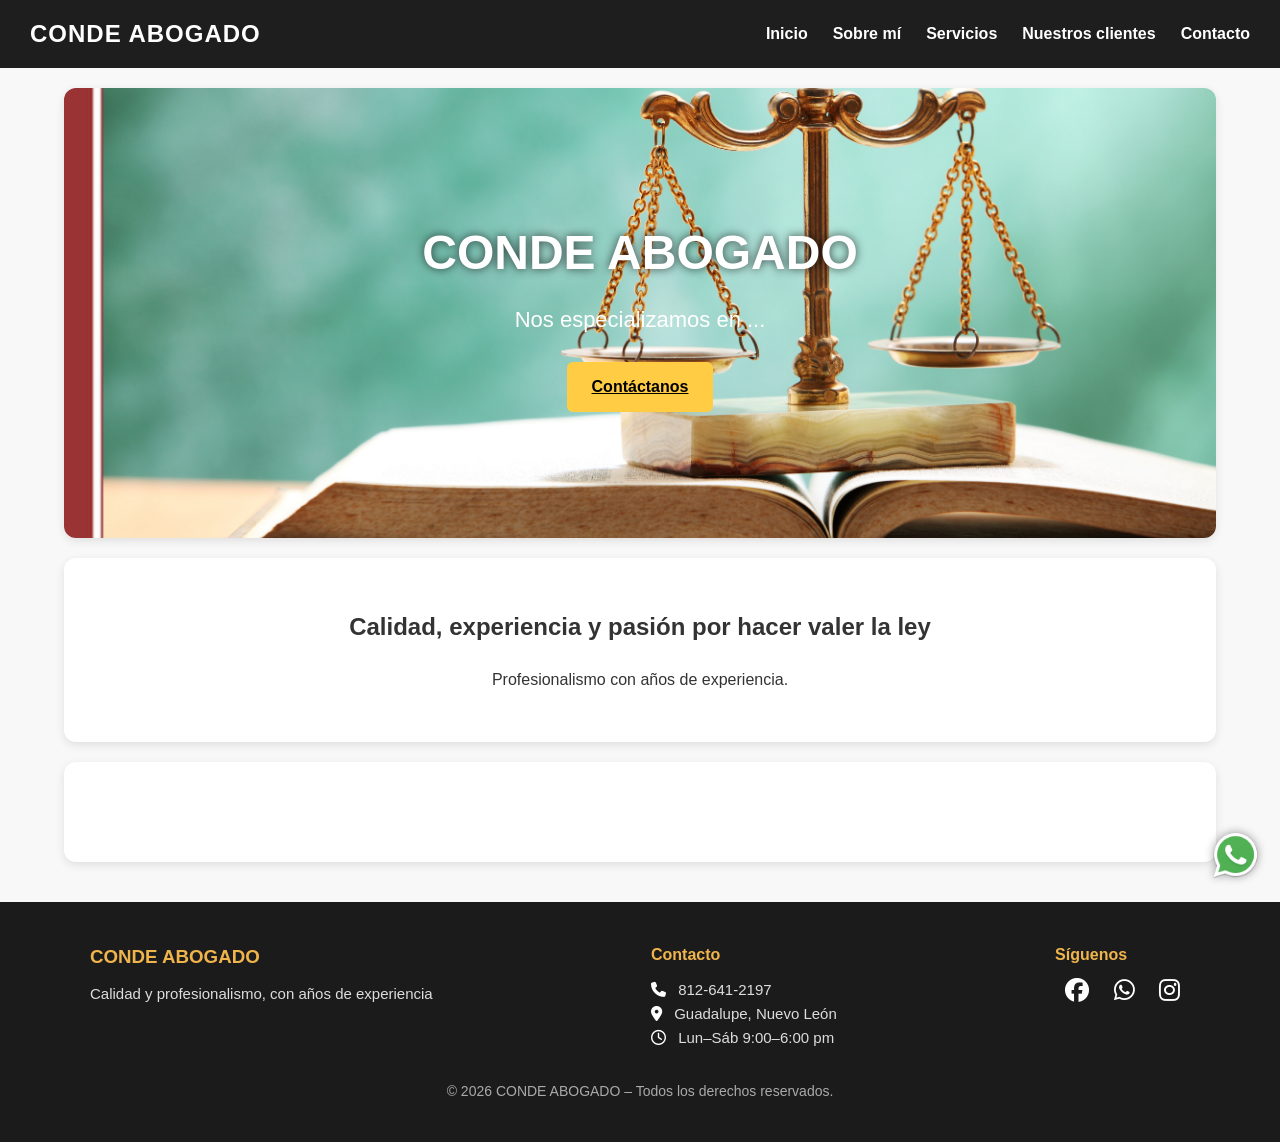
==== index.html @ 0fcef205 "Add files via upload" ====
<!DOCTYPE html>
<html lang="es">

<head>
    <meta charset="UTF-8">
    <meta name="viewport" content="width=device-width, initial-scale=1.0">
    <title>Conde abogado | Inicio</title>
    <link rel="icon" href="img/Icono.png" type="image/png">
    <link rel="stylesheet" href="css/estilos.css">
    <link rel="stylesheet" href="https://cdnjs.cloudflare.com/ajax/libs/font-awesome/6.5.0/css/all.min.css">
</head>

<body>
    <header>
        <nav class="navbar">
            <a class="logo" href="index.html">CONDE ABOGADO</a>
            <div class="menu-btn">☰</div>
            <ul class="nav-links">
                <li><a href="index.html">Inicio</a></li>
                <li><a href="sobre-nosotros.html">Sobre mí</a></li>
                <li><a href="servicios.html">Servicios</a></li>
                <li><a href="trabajos.html">Nuestros clientes</a></li>
                <li><a href="contacto.html">Contacto</a></li>
            </ul>
        </nav>
    </header>

    <section class="hero">
        <h1>CONDE ABOGADO</h1>
        <p>Nos especializamos en ...</p>
        <a class="btn" href="contacto.html">Contáctanos</a>
    </section>

    <section class="intro">
        <h2>Calidad, experiencia y pasión por hacer valer la ley</h2>
        <p>Profesionalismo con años de experiencia.</p>
    </section>

    <section>
        <div class="slider">
            <div class="slide fade">
                <img src="img/slide2.jpg" alt="">
            </div>
            <div class="slide fade">
                <img src="img/slide3.jpg" alt="">
            </div>
            <div class="slide fade"> 
                <img src="img/slide4.jpg" alt="">
            </div>

            <!-- Dots DENTRO del slider -->
            <div class="dots">
                <span class="dot" onclick="goToSlide(1)"></span>
                <span class="dot" onclick="goToSlide(2)"></span>
                <span class="dot" onclick="goToSlide(3)"></span>
            </div>
        </div>
    </section>

    <footer>
        <div class="footer-container">
            <div class="footer-section">
                <h3>CONDE ABOGADO</h3>
                <p>Calidad y profesionalismo, con años de experiencia</p>
            </div>

            <div class="footer-section">
                <h4>Contacto</h4>
                <p><i class="fa-solid fa-phone"></i> 812-641-2197</p>
                <p><i class="fa-solid fa-location-dot"></i> Guadalupe, Nuevo León</p>
                <p><i class="fa-regular fa-clock"></i> Lun–Sáb 9:00–6:00 pm</p>
            </div>

            <div class="footer-section">
                <h4>Síguenos</h4>
                <div class="social">
                    <a href="#" class="social-icon"><i
                            class="fa-brands fa-facebook"></i></a>
                    <a href="#" class="social-icon"><i class="fa-brands fa-whatsapp"></i></a>
                    <a href="#" class="social-icon"><i class="fa-brands fa-instagram"></i></a>
                </div>
            </div>
        </div>

        <p class="copy">© 2026 CONDE ABOGADO – Todos los derechos reservados.</p>

    </footer>

    <a href="https://wa.me/8126412197" 
        class="whatsapp-btn" 
        target="_blank" 
        aria-label="Chat en WhatsApp">
        <img src="img/whatsapp.png" alt="WhatsApp">
        <span class="whatsapp-tooltip">¡Escríbenos y cotiza!</span>
    </a>

    <script src="js/app.js"></script>
</body>

</html>
---- css/estilos.css ----
/* ==== Reset ==== */
* {
    margin: 0;
    padding: 0;
    box-sizing: border-box;
}

/* ==== General ==== */
body {
    font-family: Arial, Helvetica, sans-serif;
    color: #333;
    background: #f8f8f8;
    line-height: 1.6;
}

/* ==== Header ==== */
header {
    background: #1e1e1e;
    color: #fff;
    position: sticky;
    top: 0;
    z-index: 2000;
}

.navbar {
    display: flex;
    justify-content: space-between;
    align-items: center;
    padding: 15px 30px;
}

.logo {
    font-size: 22px;
    font-weight: bold;
    letter-spacing: 1px;
}

.menu-btn {
    display: none;
    font-size: 30px;
    cursor: pointer;
    color: white;
}

.nav-links {
    list-style: none;
    display: flex;
    gap: 25px;
}

.nav-links a {
    text-decoration: none;
    color: white;
    font-weight: bold;
    transition: .3s;
}

.nav-links a:hover {
    color: #ffcc44;
}

/* ======= Sección de intro   */

.intro {
    text-align: center;
}

/* ==== Hero Section ==== */
.hero {
    height: 450px;
    display: flex;
    align-items: center;
    justify-content: center;
    text-align: center;
    flex-direction: column;
    background: url('../img/slide1.png') center/cover no-repeat;
    color: white;
    animation: fadeIn 1.5s;
    padding: 60px 20px;
}

.hero h1 {
    font-size: 48px;
    text-shadow: 0 0 10px rgba(0, 0, 0, 0.7);
}

.hero p {
    font-size: 22px;
    margin-top: 10px;
}

.btn {
    background: #ffcc44;
    margin-top: 25px;
    padding: 12px 25px;
    border-radius: 6px;
    font-weight: bold;
    color: black;
    transition: .3s;
    display: inline-block;
}

.btn:hover {
    transform: scale(1.05);
}

/* ==== Slider ==== */
.slider {
    width: 100%;
    max-width: 900px;
    margin: auto;
    position: relative;
}

.slide {
    display: none;
}

.slide img {
    width: 100%;
    height: auto;
    border-radius: 15px;
    object-fit: cover;
}

.fade {
    animation: fade 1.5s;
}

@keyframes fade {
    from {
        opacity: 0.4;
    }

    to {
        opacity: 1;
    }
}

/* ==== Botones del slider ==== */
.prev, .next {
    cursor: pointer;
    position: absolute;
    top: 50%;
    transform: translateY(-50%);
    padding: 15px;
    color: white;
    font-weight: bold;
    font-size: 30px;
    border-radius: 0 5px 5px 0;
    user-select: none;
    transition: 0.3s;
}

.next {
    right: 0;
    border-radius: 5px 0 0 5px;
}

.prev:hover, .next:hover {
    background-color: rgba(0,0,0,0.5);
}

/* Contenedor de los dots dentro del slider */
.dots {
    position: absolute;
    bottom: 15px;          /* los baja dentro de la imagen */
    width: 100%;
    text-align: center;
    z-index: 10;           /* asegurar que queden por encima */
}

/* Cada dot */
.dot {
    height: 12px;
    width: 12px;
    margin: 0 5px;
    background-color: rgba(255, 255, 255, 0.6); /* circulos claros */
    border-radius: 50%;
    display: inline-block;
    transition: background-color 0.3s;
    cursor: pointer;
}

/* Dot activo */
.active-dot {
    background-color: white; /* más fuerte */
}
/* ==== Sections ==== */
section {
    padding: 50px 30px;
    background: white;
    margin-top: 20px;
    border-radius: 12px;
    width: 90%;
    max-width: 1200px;
    margin-left: auto;
    margin-right: auto;
    box-shadow: 0 3px 10px rgba(0, 0, 0, 0.1);
}

h2 {
    margin-bottom: 20px;
    text-align: center;
}

/* ==== Galería ==== */
.grid {
    display: grid;
    grid-template-columns: repeat(auto-fit, minmax(250px, 1fr));
    gap: 20px;
}

.galeria img {
    width: 100%;
    border-radius: 10px;
    transition: .3s;
}

.galeria img:hover {
    transform: scale(1.05);
}


/* ==== FORM CONTAINER ==== */
.form-container {
    max-width: 550px;
    margin: 40px auto;
    padding: 25px;
    background: #fff;
    border-radius: 15px;
    box-shadow: 0 4px 15px rgba(0,0,0,0.1);
}


#contactForm {
    max-width: 500px;
    margin: auto;
    padding: 25px;
}

#formMessage {
    margin-top: 10px;
    font-size: 16px;
    text-align: center;
    padding: 10px;
    border-radius: 6px;
}

#formMessage.success {
    background: #e5ffe5;
    color: #228822;
}

#formMessage.error {
    background: #ffe5e5;
    color: #cc3333;
}

.hidden {
    display: none;
}

/* ==== INPUT GROUP (Etiquetas flotantes) ==== */
.input-group {
    position: relative;
    margin-bottom: 25px;
}

.input-group input,
.input-group textarea {
    width: 100%;
    padding: 12px 10px;
    border: 1px solid #bbb;
    border-radius: 8px;
    background: none;
    font-size: 16px;
    outline: none;
    transition: 0.3s;
}

.input-group label {
    position: absolute;
    top: 50%;
    left: 12px;
    transform: translateY(-50%);
    font-size: 16px;
    color: #777;
    pointer-events: none;
    transition: 0.3s;
}

/* ==== EFECTO flotante ==== */
.input-group input:focus + label,
.input-group input:not(:placeholder-shown) + label,
.input-group textarea:focus + label,
.input-group textarea:not(:placeholder-shown) + label {
    top: 0;
    left: 10px;
    font-size: 12px;
    color: #333;
    background: #fff;
    padding: 0 4px;
}

/* ==== INPUT FOCUS ==== */
.input-group input:focus,
.input-group textarea:focus {
    border-color: #ffcc44;
    box-shadow: 0 0 5px rgba(255,204,68,0.6);
}

/* ==== Submit Button ==== */
.btn-enviar {
    padding: 14px;
    width: 100%;
    background: #ffcc44;
    border: none;
    border-radius: 8px;
    font-size: 18px;
    cursor: pointer;
    font-weight: bold;
    transition: 0.3s;
}

.btn-enviar:hover {
    background: #e6b832;
}

input,
textarea {
    font-family: inherit;  /* Usa la misma fuente que el contenedor */
    padding: 10px;
    border: 1px solid #aaa;
    border-radius: 5px;
}

/* ==== RESPONSIVE ==== */
@media (max-width: 480px) {
    .form-container {
        margin: 20px;
        padding: 20px;
    }
}


/* ==== Footer ==== */
footer {
    background: #1b1b1b;
    color: #fff;
    padding: 40px 20px;
    margin-top: 40px;
}

.footer-container {
    display: flex;
    justify-content: space-between;
    flex-wrap: wrap;
    gap: 30px;
    max-width: 1100px;
    margin: auto;
}

.footer-section h3,
.footer-section h4 {
    margin-bottom: 10px;
    color: #f0b44c; /* Un color llamativo */
}

.footer-section p,
.footer-section a {
    color: #ddd;
    font-size: 15px;
}

.footer-section i {
    color: white;
    margin-right: 8px;
}

.footer-section a:hover {
    text-decoration: underline;
}

.copy {
    text-align: center;
    margin-top: 30px;
    font-size: 14px;
    color: #aaa;
}

/* ==== Responsive ==== */
@media (max-width: 768px) {
    .footer-container {
        flex-direction: column;
        text-align: center;
    }
}

.social-icon i {
    font-size: 24px;
    color: white;
    margin: 0 10px;
    transition: 0.3s;
}

.social-icon i:hover {
    color: #f0b44c; /* O cualquier color que prefieras para hover */
}

/* ==== Responsive ==== */
@media (max-width: 768px) {
    .menu-btn {
        display: block;
    }

    .nav-links {
        display: none;
        flex-direction: column;
        background: #222;
        position: absolute;
        top: 70px;
        right: 0;
        width: 200px;
        padding: 20px;
        border-radius: 10px;
    }

    .nav-links.active {
        display: flex;
    }

    .nav-links li {
        margin: 15px 0;
    }
}

.whatsapp-btn {
    position: fixed;
    right: 20px;
    bottom: 20px;
    width: 50px;
    height: 50px;
    z-index: 999;
}

.whatsapp-btn img {
    width: 100%;
    height: 100%;
    object-fit: contain;
    filter: drop-shadow(0 0 5px rgba(0,0,0,0.4));
    transition: transform 0.2s;
}

.whatsapp-btn:hover img {
    transform: scale(1.1);
}

/* Tooltip */
.whatsapp-tooltip {
    position: absolute;
    right: 80px;
    bottom: 15px;
    background: #25d366;
    color: white;
    padding: 8px 12px;
    border-radius: 6px;
    font-size: 14px;
    white-space: nowrap;
    opacity: 0;
    transform: translateY(5px);
    transition: 0.2s ease;
    pointer-events: none;
    box-shadow: 0 3px 10px rgba(0,0,0,0.3);
}

/* Flechita del tooltip */
.whatsapp-tooltip::after {
    content: '';
    position: absolute;
    right: -5px;
    top: 50%;
    transform: translateY(-50%);
    border-left: 8px solid #25d366;
    border-top: 6px solid transparent;
    border-bottom: 6px solid transparent;
}

.whatsapp-btn:hover .whatsapp-tooltip {
    opacity: 1;
    transform: translateY(0);
}

.map-container {
    position: relative;
    width: 100%;
    max-width: 900px;
    margin: auto;
    border-radius: 15px;
    overflow: hidden;
}

/* Relación 2:1 → 900x450 */
.map-container::before {
    content: "";
    display: block;
    padding-top: 50%; /* 450 / 900 = 0.5 → 50% */
}

.map-container iframe {
    position: absolute;
    top: 0;
    left: 0;
    width: 100%;
    height: 100%;
    border: 0;
}

/* ===== Servicios ===== */
.servicios {
    max-width: 1100px;
    margin: 50px auto;
    padding: 20px;
    text-align: center;
}

.servicios h1 {
    font-size: 36px;
    margin-bottom: 25px;
}

.servicios-grid {
    display: grid;
    grid-template-columns: repeat(auto-fit, minmax(250px, 1fr));
    gap: 20px;
}

.servicio-card {
    background: #fff;
    padding: 20px;
    border-radius: 12px;
    box-shadow: 0 4px 12px rgba(0,0,0,0.1);
    transition: transform .3s ease, box-shadow .3s ease;
}

.servicio-card:hover {
    transform: translateY(-5px);
    box-shadow: 0 6px 15px rgba(0,0,0,0.15);
}

.servicio-card h3 {
    font-size: 22px;
    margin-bottom: 10px;
    color: #444;
}

.servicio-card p {
    font-size: 15px;
    color: #555;
}

/*=========logo=============*/
.logo {
    font-size: 24px;
    font-weight: bold;
    text-decoration: none;
    color: white;
}
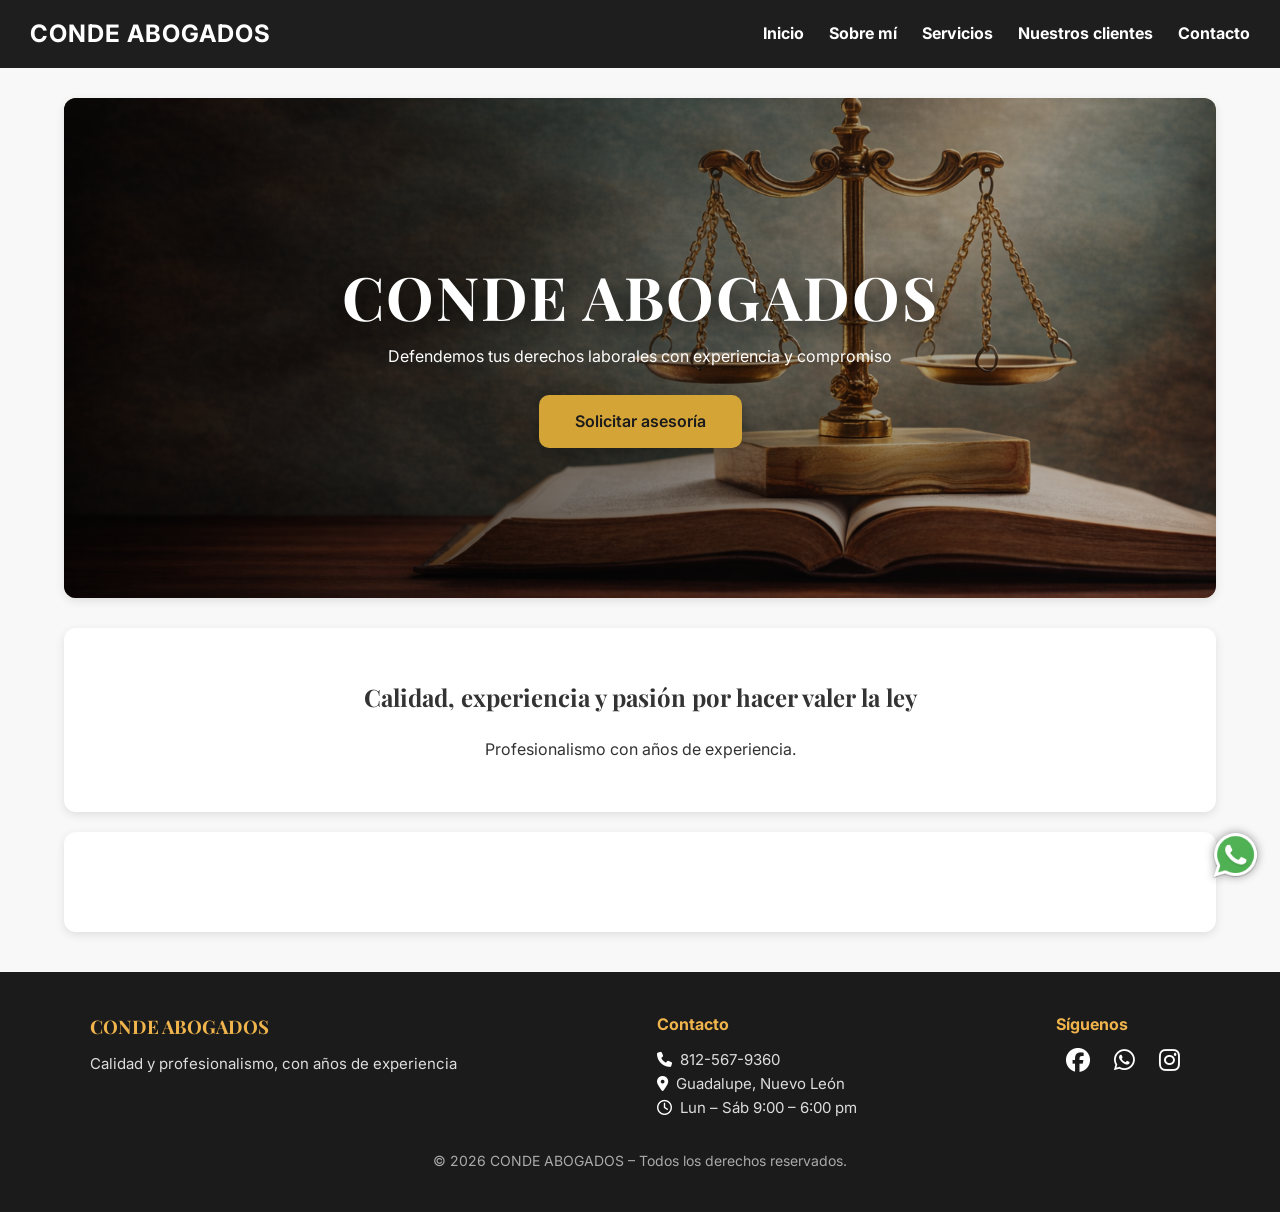
==== commit 9b330244: "Add files via upload" ====
--- a/index.html
+++ b/index.html
@@ -4,16 +4,17 @@
 <head>
     <meta charset="UTF-8">
     <meta name="viewport" content="width=device-width, initial-scale=1.0">
-    <title>Conde abogado | Inicio</title>
+    <title>Conde abogados | Inicio</title>
     <link rel="icon" href="img/Icono.png" type="image/png">
     <link rel="stylesheet" href="css/estilos.css">
+    <link href="https://fonts.googleapis.com/css2?family=Playfair+Display:wght@600;700&family=Inter:wght@300;400;500&display=swap" rel="stylesheet">
     <link rel="stylesheet" href="https://cdnjs.cloudflare.com/ajax/libs/font-awesome/6.5.0/css/all.min.css">
 </head>
 
 <body>
     <header>
         <nav class="navbar">
-            <a class="logo" href="index.html">CONDE ABOGADO</a>
+            <a class="logo" href="index.html">CONDE ABOGADOS</a>
             <div class="menu-btn">☰</div>
             <ul class="nav-links">
                 <li><a href="index.html">Inicio</a></li>
@@ -26,9 +27,9 @@
     </header>
 
     <section class="hero">
-        <h1>CONDE ABOGADO</h1>
-        <p>Nos especializamos en ...</p>
-        <a class="btn" href="contacto.html">Contáctanos</a>
+        <h1>CONDE ABOGADOS</h1>
+        <p>Defendemos tus derechos laborales con experiencia y compromiso</p>
+        <a class="btn" href="contacto.html">Solicitar asesoría</a>
     </section>
 
     <section class="intro">
@@ -60,15 +61,15 @@
     <footer>
         <div class="footer-container">
             <div class="footer-section">
-                <h3>CONDE ABOGADO</h3>
+                <h3>CONDE ABOGADOS</h3>
                 <p>Calidad y profesionalismo, con años de experiencia</p>
             </div>
 
             <div class="footer-section">
                 <h4>Contacto</h4>
-                <p><i class="fa-solid fa-phone"></i> 812-641-2197</p>
-                <p><i class="fa-solid fa-location-dot"></i> Guadalupe, Nuevo León</p>
-                <p><i class="fa-regular fa-clock"></i> Lun–Sáb 9:00–6:00 pm</p>
+                <p><i class="fa-solid fa-phone"></i>812-567-9360</p>
+                <p><i class="fa-solid fa-location-dot"></i>Guadalupe, Nuevo León</p>
+                <p><i class="fa-regular fa-clock"></i>Lun – Sáb 9:00 – 6:00 pm</p>
             </div>
 
             <div class="footer-section">
@@ -82,11 +83,11 @@
             </div>
         </div>
 
-        <p class="copy">© 2026 CONDE ABOGADO – Todos los derechos reservados.</p>
+        <p class="copy">© 2026 CONDE ABOGADOS – Todos los derechos reservados.</p>
 
     </footer>
 
-    <a href="https://wa.me/8126412197" 
+    <a href="https://wa.me/8125679360" 
         class="whatsapp-btn" 
         target="_blank" 
         aria-label="Chat en WhatsApp">
--- a/css/estilos.css
+++ b/css/estilos.css
@@ -7,10 +7,14 @@
 
 /* ==== General ==== */
 body {
-    font-family: Arial, Helvetica, sans-serif;
+    font-family: 'Inter', sans-serif;
     color: #333;
     background: #f8f8f8;
     line-height: 1.6;
+}
+
+h1,h2,h3{
+font-family: 'Playfair Display', serif;
 }
 
 /* ==== Header ==== */
@@ -20,6 +24,12 @@
     position: sticky;
     top: 0;
     z-index: 2000;
+    transition:0.3s;
+}
+
+header.scrolled{
+background:#111;
+box-shadow:0 4px 10px rgba(0,0,0,0.3);
 }
 
 .navbar {
@@ -66,42 +76,88 @@
 }
 
 /* ==== Hero Section ==== */
+
+
 .hero {
-    height: 450px;
+    position: relative;
+    height: 500px;
     display: flex;
     align-items: center;
     justify-content: center;
     text-align: center;
     flex-direction: column;
     background: url('../img/slide1.png') center/cover no-repeat;
-    color: white;
-    animation: fadeIn 1.5s;
+    border-radius: 12px;
+    overflow: hidden;
+    color: white;
     padding: 60px 20px;
-}
-
-.hero h1 {
-    font-size: 48px;
-    text-shadow: 0 0 10px rgba(0, 0, 0, 0.7);
-}
-
-.hero p {
-    font-size: 22px;
-    margin-top: 10px;
-}
+    max-width:1200px;
+    margin:30px auto;
+}
+
+/* Capa oscura encima de la imagen */
+.hero::before {
+    content: "";
+    position: absolute;
+    inset: 0;
+     background:linear-gradient(
+        90deg,
+        rgba(0,0,0,0.75) 0%,
+        rgba(0,0,0,0.55) 40%,
+        rgba(0,0,0,0.2) 100%
+    );
+}
+
+/* Todo el contenido arriba del overlay */
+.hero h1,
+.hero p,
+.hero .btn {
+    position: relative;
+    z-index: 2;
+}
+
+.hero h1{
+     font-size:60px;
+    letter-spacing:2px;
+    text-shadow:0 6px 25px rgba(0,0,0,0.8);
+}
+
+
 
 .btn {
-    background: #ffcc44;
-    margin-top: 25px;
-    padding: 12px 25px;
-    border-radius: 6px;
-    font-weight: bold;
-    color: black;
-    transition: .3s;
-    display: inline-block;
-}
-
-.btn:hover {
-    transform: scale(1.05);
+    background:#d4a437;
+    color:#1b1b1b;
+    padding:14px 36px;
+    border-radius:10px;
+    font-weight:600;
+    text-decoration:none;
+    display:inline-block;
+    margin-top:25px;
+    transition:all .3s ease;
+    box-shadow:0 6px 20px rgba(0,0,0,0.3);
+}
+
+.btn:hover{
+    background:#c5952d;
+    transform:translateY(-3px);
+    box-shadow:0 10px 25px rgba(0,0,0,0.35);
+}
+
+.hero h1,
+.hero p,
+.hero .btn{
+    animation: heroFade 1.2s ease;
+}
+
+@keyframes heroFade{
+    from{
+        opacity:0;
+        transform:translateY(20px);
+    }
+    to{
+        opacity:1;
+        transform:translateY(0);
+    }
 }
 
 /* ==== Slider ==== */
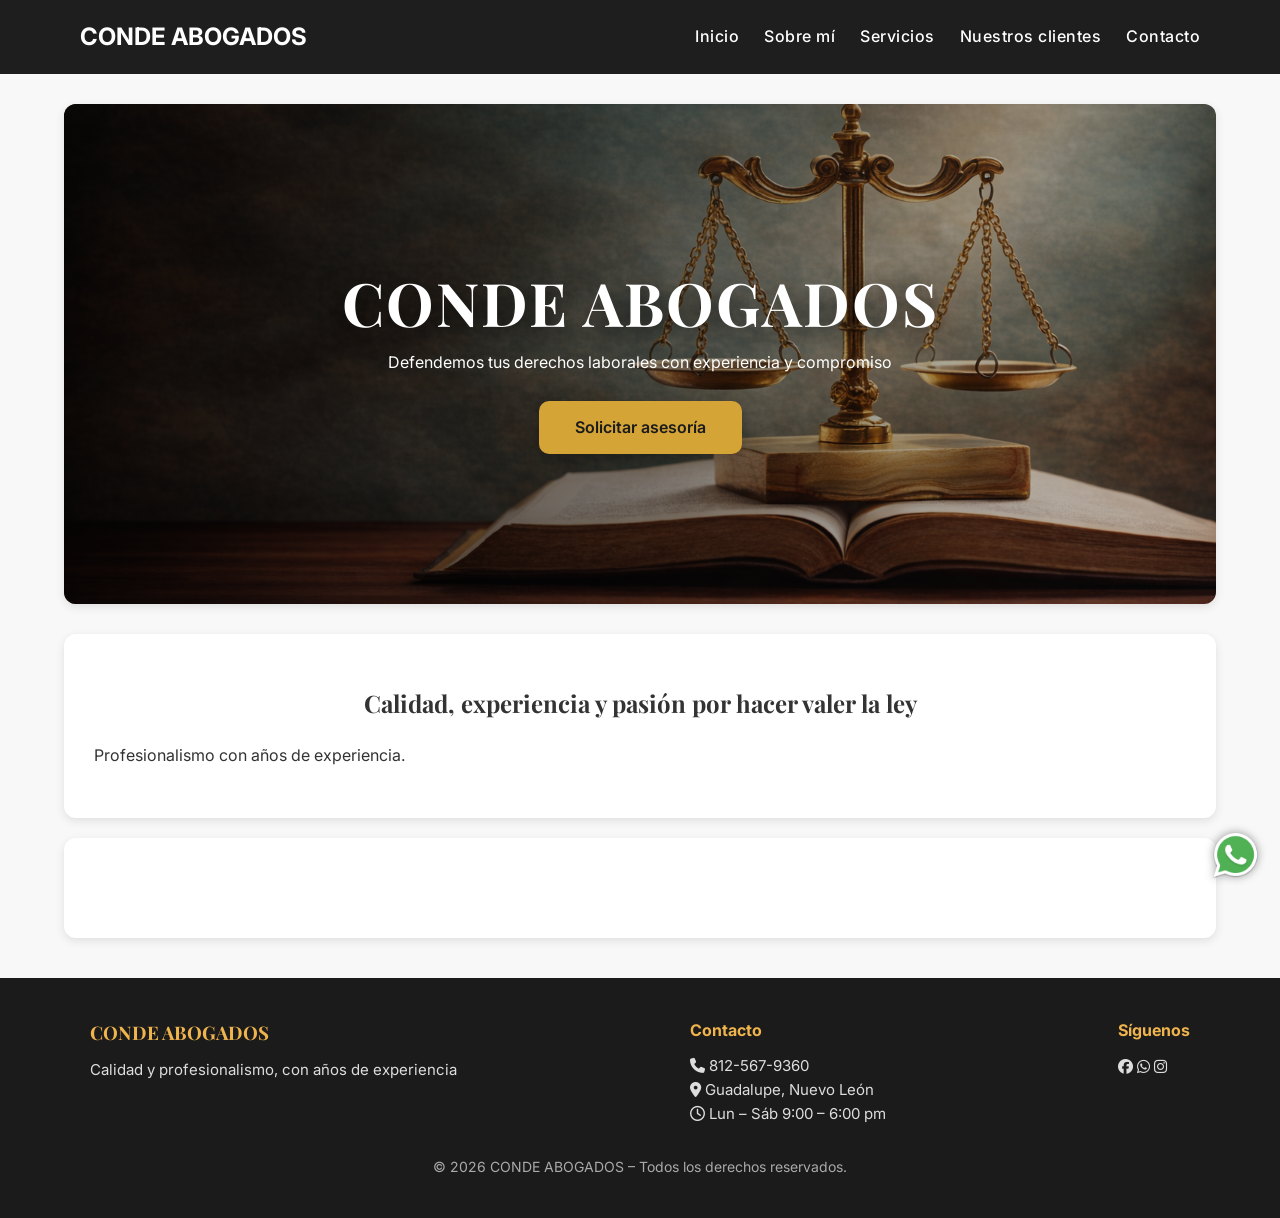
==== commit 30a92785: "Add files via upload" ====
--- a/index.html
+++ b/index.html
@@ -67,9 +67,9 @@
 
             <div class="footer-section">
                 <h4>Contacto</h4>
-                <p><i class="fa-solid fa-phone"></i>812-567-9360</p>
-                <p><i class="fa-solid fa-location-dot"></i>Guadalupe, Nuevo León</p>
-                <p><i class="fa-regular fa-clock"></i>Lun – Sáb 9:00 – 6:00 pm</p>
+                <p><i class="fa-solid fa-phone"></i> 812-567-9360</p>
+                <p><i class="fa-solid fa-location-dot"></i> Guadalupe, Nuevo León</p>
+                <p><i class="fa-regular fa-clock"></i> Lun – Sáb 9:00 – 6:00 pm</p>
             </div>
 
             <div class="footer-section">
--- a/css/estilos.css
+++ b/css/estilos.css
@@ -1,624 +1,717 @@
-/* ==== Reset ==== */
-* {
-    margin: 0;
-    padding: 0;
-    box-sizing: border-box;
-}
-
-/* ==== General ==== */
-body {
-    font-family: 'Inter', sans-serif;
-    color: #333;
-    background: #f8f8f8;
-    line-height: 1.6;
-}
-
+/* =====================================================
+   1. RESET GENERAL
+   Elimina márgenes y paddings por defecto del navegador
+===================================================== */
+
+*{
+margin:0; /*espacio exterior que hay alrededor de un elemento HTML*/
+padding:0; /*espacio interno entre el contenido de un elemento y su borde*/
+box-sizing:border-box; /* evita que padding rompa el tamaño */
+}
+
+/* =====================================================
+   2. ESTILOS GENERALES
+===================================================== */
+
+body{
+font-family:'Inter',sans-serif; /*definir la tipografía*/
+color:#333;
+background:#f8f8f8;
+line-height:1.6; /*define el interlineado*/
+}
+
+/* Tipografía de títulos */
 h1,h2,h3{
-font-family: 'Playfair Display', serif;
-}
-
-/* ==== Header ==== */
-header {
-    background: #1e1e1e;
-    color: #fff;
-    position: sticky;
-    top: 0;
-    z-index: 2000;
-    transition:0.3s;
-}
-
+font-family:'Playfair Display',serif;
+}
+
+/* =====================================================
+   3. HEADER / NAVBAR
+===================================================== */
+
+header{ /*encabezado*/
+background:#1e1e1e;
+color:#fff;
+position:sticky; /* se queda fijo arriba */
+top:0; /*0 píxeles desde la parte superior*/
+z-index:2000; /*posicionar el encabezado en una capa superior (adelante) respecto a otros elementos de la página*/
+transition:0.3s;
+}
+
+/* efecto cuando se hace scroll */
 header.scrolled{
-background:#111;
-box-shadow:0 4px 10px rgba(0,0,0,0.3);
-}
-
-.navbar {
-    display: flex;
-    justify-content: space-between;
-    align-items: center;
-    padding: 15px 30px;
-}
-
-.logo {
-    font-size: 22px;
-    font-weight: bold;
-    letter-spacing: 1px;
-}
-
-.menu-btn {
-    display: none;
-    font-size: 30px;
-    cursor: pointer;
-    color: white;
-}
-
-.nav-links {
-    list-style: none;
-    display: flex;
-    gap: 25px;
-}
-
-.nav-links a {
-    text-decoration: none;
-    color: white;
-    font-weight: bold;
-    transition: .3s;
-}
-
-.nav-links a:hover {
-    color: #ffcc44;
-}
-
-/* ======= Sección de intro   */
-
-.intro {
-    text-align: center;
-}
-
-/* ==== Hero Section ==== */
-
-
-.hero {
-    position: relative;
-    height: 500px;
-    display: flex;
-    align-items: center;
-    justify-content: center;
-    text-align: center;
-    flex-direction: column;
-    background: url('../img/slide1.png') center/cover no-repeat;
-    border-radius: 12px;
-    overflow: hidden;
-    color: white;
-    padding: 60px 20px;
-    max-width:1200px;
-    margin:30px auto;
-}
-
-/* Capa oscura encima de la imagen */
-.hero::before {
-    content: "";
-    position: absolute;
-    inset: 0;
-     background:linear-gradient(
-        90deg,
-        rgba(0,0,0,0.75) 0%,
-        rgba(0,0,0,0.55) 40%,
-        rgba(0,0,0,0.2) 100%
-    );
-}
-
-/* Todo el contenido arriba del overlay */
-.hero h1,
-.hero p,
-.hero .btn {
-    position: relative;
-    z-index: 2;
-}
-
-.hero h1{
-     font-size:60px;
-    letter-spacing:2px;
-    text-shadow:0 6px 25px rgba(0,0,0,0.8);
-}
-
-
-
-.btn {
-    background:#d4a437;
-    color:#1b1b1b;
-    padding:14px 36px;
-    border-radius:10px;
-    font-weight:600;
-    text-decoration:none;
-    display:inline-block;
-    margin-top:25px;
-    transition:all .3s ease;
-    box-shadow:0 6px 20px rgba(0,0,0,0.3);
-}
-
-.btn:hover{
-    background:#c5952d;
-    transform:translateY(-3px);
-    box-shadow:0 10px 25px rgba(0,0,0,0.35);
-}
-
+background:rgba(20,20,20,0.95);
+backdrop-filter:blur(6px); /*efecto de desenfoque gaussiano (borroso) */
+box-shadow:0 4px 20px rgba(0,0,0,0.35); /*sombra suave y difuminada*/
+}
+
+/* contenedor de navegación */
+.navbar{
+display:flex; /*caja flexible (Flexbox), facilitando la alineación, distribución de espacio y orden de elementos dentro de un contenedor*/
+justify-content:space-between; /*distribuir los elementos hijos de un contenedor de manera uniforme, alineando el primero al borde inicial y el último al borde final, distribuyendo el espacio libre restante equitativamente entre ellos. */
+align-items:center; /*centrar verticalmente los elementos hijos dentro de un contenedor*/
+padding:18px 40px; /*crear espacio interno dentro de un elemento, separando su contenido del borde*/
+max-width:1200px; /* límite máximo de ancho*/
+margin:auto; /* centrar horizontalmente elementos de bloque*/
+}
+
+/* logo */
+.logo{
+font-size:24px;  /*Tamaño del texto en el logo*/
+font-weight:bold; /*Especie de negrita*/
+text-decoration:none; /*Elimina lineas decorativas del texto*/
+color:white; /*Define el color del exto*/
+}
+
+/* botón menú móvil */
+.menu-btn{
+display:none; /*Se oculta completamente de la págia*/
+font-size:30px; /*Se establece el tamaño de la fuente*/
+cursor:pointer; /*cambia el puntero del ratón a una mano pequeña*/
+color:white; /*Cambia el color del texto a blanco*/
+}
+
+/* lista de navegación */
+.nav-links{
+list-style:none; /*quitar los estilos predeterminados de las listas (viñetas)*/
+display:flex; /*caja flexible (Flexbox), facilitando la alineación, distribución de espacio y orden de elementos dentro de un contenedor*/
+gap:25px; /*establecer un espacio uniforme de 25 píxeles entre las filas y las columnas*/
+}
+
+/* links del menú */
+.nav-links a{
+text-decoration:none; /*elimina cualquier línea decorativa de un texto, principalmente el subrayado predeterminado de los enlaces*/
+color:white; /*Colores de texto*/
+font-weight:500; /*qué tan grueso (negrita) se ve el texto*/
+letter-spacing:.5px; /*aumenta ligeramente la separación horizontal entre los caracteres (letras) de un texto*/
+position:relative; /*posicionar un elemento en relación a su posición original*/
+padding-bottom:5px; /*añade un relleno interno de 5 píxeles en la parte inferior*/
+transition:color .3s; /* crea una animación suave y gradual al cambiar el color de texto*/
+}
+
+/* efecto hover */
+.nav-links a:hover{
+color:#ffcc44; /*Efecto de hover al texto*/
+}
+
+/* línea animada debajo del link */
+.nav-links a::after{ /*Efecto para después de pasar el cursor*/
+content:""; /*Establezco que no se agregue nada*/
+position:absolute; /*posicionar un elemento de forma exacta dentro de su contenedor*/
+left:0; /*posiciona el borde izquierdo de un elemento posicionado*/
+bottom:0; /*alinea el borde inferior de un elemento posicionado*/
+width:0; /*establece el ancho del área de contenido de un elemento a cero píxeles*/
+height:2px; /*establece la altura del contenido*/
+background:#d4a437; /*Le doy relleno al cuadro generado*/
+transition:width .3s ease; /*animar el cambio del ancho (width) de un elemento de forma suave*/
+}
+
+.nav-links a:hover::after{ /*Normalmente la línea (::after) está oculta (width: 0) Cuando haces hover: la línea crece hasta el 100%*/
+width:100%;
+}
+
+/* =====================================================
+   4. HERO / PORTADA
+===================================================== */
+
+.hero{ /*imagen principal*/
+position:relative; /*posicionar un elemento respecto a su posición original*/
+min-height:500px; /*establece que un elemento tendrá una altura mínima de 500 píxeles*/
+display:flex; /*alinear y distribuir elementos secundarios dentro de un contenedor de forma automática y adaptable*/
+align-items:center; /*centra verticalmente los elementos hijos dentro de un contenedor flexible*/
+justify-content:center; /*alinea los elementos hijos de un contenedor Flexbox o Grid en el centro del eje principal*/
+text-align:center; /*centra horizontalmente el texto y los elementos en línea (como imágenes o enlaces) dentro de su contenedor padre*/
+flex-direction:column; /*Cambia la dirección a vertical, Apila los elementos uno debajo del otro*/
+background:url('../img/slide1.png') center/cover no-repeat; /*Posiciona la imagen en el centro, Hace que la imagen cubra todo el contenedor (cover), Evita que la imagen se repita (no-repeat)*/
+border-radius:12px; /*Define el radio de las esquinas*/
+overflow:hidden; /*oculta cualquier contenido que sobresalga de los límites de su contenedor*/
+color:white; /*establece el color del texto de un elemento a blanco*/
+padding:60px 20px; /*espacio interno (relleno) a un elemento: 60px arriba y abajo, y 20px a la izquierda y derecha*/
+max-width:1200px;/*límite superior para el ancho de un elemento*/
+margin:30px auto; /*margen superior e inferior de 30 px y automatico izquierda y derecha*/
+}
+
+/* overlay oscuro sobre la imagen */
+.hero::before{
+content:""; /*Establezco que no se agregue nada*/
+position:absolute; /*posicionar un elemento de forma exacta dentro de su contenedor*/
+inset:0; /* propiedad abreviada (shorthand) que establece las propiedades top, right, bottom y left en 0 simultáneamente*/
+background:linear-gradient( /*Indica que es un degradado en línea recta*/
+90deg, /*Dirección del degradado (izquierda a derecha)*/
+rgba(0,0,0,0.75) 0%, /*negro con 75% de opacidad (más oscuro)*/
+rgba(0,0,0,0.55) 40%, /*negro más transparente*/
+rgba(0,0,0,0.2) 100%  /*muy transparente*/
+); /*El % Indican en qué punto del degradado aparece cada color*/
+}
+
+/* contenido sobre overlay (capa visual de las letras sore la imagen principal)*/
 .hero h1,
 .hero p,
 .hero .btn{
-    animation: heroFade 1.2s ease;
-}
-
-@keyframes heroFade{
-    from{
-        opacity:0;
-        transform:translateY(20px);
+position:relative; /*posicionar un elemento respecto a su posición original*/
+z-index:2; /*posiciona un elemento en una capa superior (adelante) en el eje Z respecto a otros elementos*/
+}
+
+/* título principal */
+.hero h1{
+font-size:clamp(32px,6vw,60px); /*define un tamaño de fuente responsivo y fluido que se ajusta automáticamente al ancho de la pantalla*/
+/*En pantallas pequeñas → el texto no baja de 32px
+  En pantallas medianas → se adapta con 6vw
+  En pantallas grandes → no pasa de 60px*/
+letter-spacing:2px; /*aumenta el espacio entre los caracteres*/
+text-shadow:0 6px 25px rgba(0,0,0,0.8); /* aplica una sombra difusa y oscura debajo del texto*/
+}
+
+/* animación de entrada */
+.hero h1,
+.hero p,
+.hero .btn{
+animation:heroFade 1.2s ease; /*Aplica la animación heroFade, dura 1.2 seg y tiene un movimiento suave*/
+}
+
+@keyframes heroFade{  /*Animación keyframe creada*/
+from{ /*Estado inicial*/
+opacity:0; /*Invisible*/
+transform:translateY(20px); /*un poco bajo*/
+}
+to{ /*Estado final*/
+opacity:1; /*Visible*/
+transform:translateY(0); /*Posición normal*/
+}
+}
+
+/* =====================================================
+   5. BOTONES
+===================================================== */
+
+.btn{
+background:#d4a437; /*color del fondo*/
+color:#1b1b1b; /*Color del texto*/
+padding:14px 36px; /*Espacio entre contenido y borde*/
+border-radius:10px; /*Esquinas redondeadas del botón*/
+font-weight:600; /*establece el grosor de la fuente en semi-negrita*/
+text-decoration:none; /*eliminar cualquier línea decorativa*/
+display:inline-block; /*Coloca el boton en la misma línea y controla tamaño y espacio*/
+margin-top:25px; /*separación entre el elemento y lo que está encima de él.*/
+transition:all .3s ease; /*Aplica la transición a todas las propiedades que cambien*/
+box-shadow:0 6px 20px rgba(0,0,0,0.3); /*crea una sombra paralela suave y difuminada debajo*/
+}
+
+.btn:hover{
+background:#c5952d; /*Asignas nuevo color*/
+transform:translateY(-3px); /*mueve el botón 3 píxeles hacia arriba*/
+box-shadow:0 10px 25px rgba(0,0,0,0.35); /*crea una sombra paralela suave y difuminada debajo*/
+}
+
+/* =====================================================
+   6. SLIDER
+===================================================== */
+
+.slider{
+width:100%; /*ocupar todo el ancho disponible de su contenedor*/
+max-width:900px; /*nunca superará los 900 píxeles de ancho*/
+margin:auto; /*Ajusta márgenes automáticamente*/
+position:relative; /*posicionar un elemento respecto a su posición original*/
+}
+
+.slide{
+display:none; /*Se oculta completamente de la págia*/
+}
+
+.slide img{
+width:100%; /*ocupar todo el ancho disponible de su contenedor*/
+border-radius:15px;  /*Define el radio de las esquinas*/
+object-fit:cover; /*Hace que el contenido cubra todo el contenedor, Mantiene proporciones, recorta lo que sobra*/
+}
+
+/* animación de transición */
+
+.fade{
+animation:fade 1.5s; /*Aplica la trancisión con 1.5 seg*/
+}
+
+@keyframes fade{  /*Animación keyframe creada*/
+from{ /*Estado inicial*/
+   opacity:0.4; /*establece la transparencia de un elemento al 40%, haciéndolo notablemente traslúcido*/
     }
-    to{
-        opacity:1;
-        transform:translateY(0);
-    }
-}
-
-/* ==== Slider ==== */
-.slider {
-    width: 100%;
-    max-width: 900px;
-    margin: auto;
-    position: relative;
-}
-
-.slide {
-    display: none;
-}
-
-.slide img {
-    width: 100%;
-    height: auto;
-    border-radius: 15px;
-    object-fit: cover;
-}
-
-.fade {
-    animation: fade 1.5s;
-}
-
-@keyframes fade {
-    from {
-        opacity: 0.4;
-    }
-
-    to {
-        opacity: 1;
-    }
-}
-
-/* ==== Botones del slider ==== */
-.prev, .next {
-    cursor: pointer;
-    position: absolute;
-    top: 50%;
-    transform: translateY(-50%);
-    padding: 15px;
-    color: white;
-    font-weight: bold;
-    font-size: 30px;
-    border-radius: 0 5px 5px 0;
-    user-select: none;
-    transition: 0.3s;
-}
-
-.next {
-    right: 0;
-    border-radius: 5px 0 0 5px;
-}
-
-.prev:hover, .next:hover {
-    background-color: rgba(0,0,0,0.5);
-}
-
-/* Contenedor de los dots dentro del slider */
-.dots {
-    position: absolute;
-    bottom: 15px;          /* los baja dentro de la imagen */
-    width: 100%;
-    text-align: center;
-    z-index: 10;           /* asegurar que queden por encima */
-}
-
-/* Cada dot */
-.dot {
-    height: 12px;
-    width: 12px;
-    margin: 0 5px;
-    background-color: rgba(255, 255, 255, 0.6); /* circulos claros */
-    border-radius: 50%;
-    display: inline-block;
-    transition: background-color 0.3s;
-    cursor: pointer;
-}
-
-/* Dot activo */
-.active-dot {
-    background-color: white; /* más fuerte */
-}
-/* ==== Sections ==== */
-section {
-    padding: 50px 30px;
-    background: white;
-    margin-top: 20px;
-    border-radius: 12px;
-    width: 90%;
-    max-width: 1200px;
-    margin-left: auto;
-    margin-right: auto;
-    box-shadow: 0 3px 10px rgba(0, 0, 0, 0.1);
-}
-
-h2 {
-    margin-bottom: 20px;
-    text-align: center;
-}
-
-/* ==== Galería ==== */
-.grid {
-    display: grid;
-    grid-template-columns: repeat(auto-fit, minmax(250px, 1fr));
-    gap: 20px;
-}
-
-.galeria img {
-    width: 100%;
-    border-radius: 10px;
-    transition: .3s;
-}
-
-.galeria img:hover {
-    transform: scale(1.05);
-}
-
-
-/* ==== FORM CONTAINER ==== */
-.form-container {
-    max-width: 550px;
-    margin: 40px auto;
-    padding: 25px;
-    background: #fff;
-    border-radius: 15px;
-    box-shadow: 0 4px 15px rgba(0,0,0,0.1);
-}
-
-
-#contactForm {
-    max-width: 500px;
-    margin: auto;
-    padding: 25px;
-}
-
-#formMessage {
-    margin-top: 10px;
-    font-size: 16px;
-    text-align: center;
-    padding: 10px;
-    border-radius: 6px;
-}
-
-#formMessage.success {
-    background: #e5ffe5;
-    color: #228822;
-}
-
-#formMessage.error {
-    background: #ffe5e5;
-    color: #cc3333;
-}
-
-.hidden {
-    display: none;
-}
-
-/* ==== INPUT GROUP (Etiquetas flotantes) ==== */
-.input-group {
-    position: relative;
-    margin-bottom: 25px;
+to{ /*Estado final*/
+   opacity:1; /*establece que un elemento sea totalmente opaco (sólido)*/
+  }
+}
+
+/* botones del slider */
+
+.prev,.next{ /*seleccionar múltiples clases al mismo tiempo*/
+cursor:pointer; /*mano pequeña apuntando*/
+position:absolute; /*posicionar un elemento de forma exacta dentro de su contenedor*/
+top:50%; /* posicionar el borde superior de un elemento*/
+transform:translateY(-50%); /*verticalmente hacia arriba una distancia equivalente al 50% de su propia altura*/
+padding:15px; /*relleno interno uniforme de 15 píxeles en los cuatro lados*/
+color:white; /*Color de relleno*/
+font-weight:bold; /*Especie de negrita*/
+font-size:30px; /*Tamaño del texto en el logo*/
+user-select:none; /*deshabilita la capacidad del usuario para seleccionar, resaltar o copiar texto*/
+transition:0.3s; /*establece que cualquier cambio de propiedad (como color, tamaño, posición) en un elemento ocurra suavemente durante un periodo de 0.3 segundos en lugar de instantáneamente*/
+}
+
+.next{
+right:0; /*posicionar un elemento hacia el borde derecho*/
+}
+
+/* hover botones */
+.prev:hover,.next:hover{
+background-color:rgba(0,0,0,0.5); /*establece el color de fondo de un elemento como negro con un 50% de transparencia (opacidad)*/
+}
+
+/* indicadores */
+
+.dots{
+position:absolute; /*posicionar un elemento de forma exacta dentro de su contenedor*/
+bottom:15px; /*posicionar el borde inferior de un elemento a 15 píxeles de distancia*/
+width:100%; /*ocupar todo el ancho disponible de su contenedor*/
+text-align:center; /*centra horizontalmente los elementos en línea (como imágenes o enlaces) dentro de su contenedor padre*/
+z-index:10; /*posiciona un elemento en una capa superior (adelante) en el eje Z respecto a otros elementos*/
+}
+
+.dot{
+height:12px; /*altura fija de 12 píxeles*/
+width:12px; /*ancho fijo*/
+margin:0 5px; /*margen exterior de 0 píxeles arriba y abajo (vertical) y 5 píxeles a la izquierda y derecha*/
+background: rgba(255,255,255,0.6); /*establece un color de relleno*/
+border-radius:50%; /*los bordes se curvan al máximo, uniendo los puntos medios de cada lado de la caja*/
+display:inline-block; /*Coloca el boton en la misma línea y controla tamaño y espacio*/
+cursor:pointer; /*cambia el puntero del ratón a una mano pequeña*/
+transition:.3s; /*duración de una animación*/
+}
+
+.active-dot{
+background:white; /*cambiar el color de fondo a blanco*/
+}
+
+/* =====================================================
+   7. SECCIONES GENERALES
+===================================================== */
+
+section{
+padding:50px 30px; /*crear espacio interno dentro de un elemento, separando su contenido del borde*/
+background:white; /*La sección tendrá un color blanco*/
+margin-top:20px; /*separación entre el elemento y lo que está encima de él.*/
+border-radius:12px; /*Las secciones tienes esquinas bordeadas*/
+width:90%; /*establece que un elemento ocupe el 90% del ancho de su contenedor padre*/
+max-width:1200px; /*Establece el máximo que alcanzaría en pixeles*/
+margin-left:auto; /*Empuja el elemento hacia la derecha*/
+margin-right:auto; /*alcula automáticamente el espacio disponible a la derecha de un elemento y se lo asigna, empujando el elemento hacia la izquierda*/
+box-shadow:0 3px 10px rgba(0,0,0,0.1); /*crea una sombra suave y sutil debajo de un elemento*/
+}
+
+h2{
+margin-bottom:20px; /*añade un espacio exterior de 20 píxeles en la parte inferior de un elemento*/
+text-align:center; /*Alinea el texto al centro*/
+}
+
+/* =====================================================
+   8. GALERÍA
+===================================================== */
+
+.grid{
+display:grid; /*convierte un elemento en un contenedor de cuadrícula*/
+grid-template-columns:repeat(auto-fit,minmax(250px,1fr)); /*En pantallas grandes → varias columnas
+En tablets → menos columnas
+En celular → 1 columna*/
+gap:20px; /*espacio entre los elementos del grid*/
+}
+
+.galeria img{ /*Selecciona todas las imágenes (img) dentro de un contenedor con clase .galeria*/
+width:100%; /*La imagen ocupa todo el ancho de su contenedor*/
+border-radius:10px; /*Redondea las esquinas de la imagen*/
+transition:.3s; /*ambios sean suaves en 0.3 segundos*/
+}
+
+.galeria img:hover{  /*Se activa cuando pasas el mouse sobre la imagen*/
+transform:scale(1.05); /*Hace un zoom ligero*/
+}
+
+/* =====================================================
+   9. SERVICIOS
+===================================================== */
+
+.servicios{
+max-width:1100px; /*Establece el máximo que alcanzaría en pixeles*/
+margin:50px auto; /*margen superior e inferior de 50 px y automatico izquierda y derecha*/
+padding:20px; /*relleno interno uniforme de 20 píxeles en los cuatro lados*/
+text-align:center;  /*centra horizontalmente el texto y los elementos en línea (como imágenes o enlaces) dentro de su contenedor padre*/
+}
+
+.servicios h1{
+font-size:36px; /*Tamaño del texto*/
+margin-bottom:25px; /*añade un espacio exterior de 25 píxeles en la parte inferior de un elemento*/
+}
+
+.servicios-grid{
+display:grid; /*Convierte el contenedor en un layout de cuadrícula (Grid)*/
+grid-template-columns:repeat(auto-fit,minmax(250px,1fr)); /*Repite columnas automáticamente,( Crea tantas columnas como quepan en el espacio disponible
+                                                          cada columna minimo 250px y máximo el relleno establecido */
+gap:20px; /*Agrega espacio entre los elementos*/
+}
+
+/* tarjetas de servicio */
+.servicio-card{
+background:#fff; /*La card tendrá un color blanco*/
+padding:30px 25px; /*crear espacio interno dentro de un elemento, separando su contenido del borde*/
+border-radius:14px; /*se le da un borde suave a la card*/
+box-shadow:0 8px 25px rgba(0,0,0,0.08); /*crea una sombra suave y sutil debajo de un elemento*/
+transition:all .35s ease; /*Aplica la transición a todas las propiedades que cambien*/
+position:relative; /*posicionar un elemento respecto a su posición original*/
+overflow:hidden; /*oculta cualquier contenido que sobresalga de los límites de su contenedor*/
+}
+
+/* efecto hover */
+.servicio-card:hover{
+transform:translateY(-8px); /*Mueve su posición hacía arriba un poco de lo abitual*/
+box-shadow:0 15px 35px rgba(0,0,0,0.15); /*Incrementa un poco la sombra suave que le había dado*/
+}
+
+/* línea dorada superior */
+.servicio-card::before{
+content:""; /*Establezco que no tedrá información*/
+position:absolute; /*posicionar un elemento de forma exacta dentro de su contenedor*/
+top:0; /*Indico que estará hasta arriba*/
+left:0; /*alinea el borde izquierdo, donde comienza*/
+width:0; /*estlezco el ancho, donde comienza*/
+height:3px; /*Establezco el alto que tendrá la línea*/
+background:#d4a437; /*Establezco el color*/
+transition:width .35s ease; /*tiempo y velocidad en la que cambiará el ancho*/
+}
+
+.servicio-card:hover::before{
+width:100%;  /*Después de pasar el cursor alcance el total del ancho*/
+}
+
+/* icono */
+.servicio-card i{
+font-size:30px; /*tamaño del icono*/
+color:#d4a437; /*Color que tendrá el icono*/
+margin-bottom:15px; /*añade un espacio exterior de 15 píxeles en la parte inferior de un elemento*/
+display:block; /*transforma un elemento para que ocupe todo el ancho disponible*/
+}
+
+/* =====================================================
+   10. FORMULARIO
+===================================================== */
+
+.form-container{
+max-width:550px; /*límite superior para el ancho de un elemento*/
+margin:40px auto; /*margen superior e inferior de 40 px y automatico izquierda y derecha*/
+padding:25px; /*relleno interno uniforme de 25 píxeles en los cuatro lados*/
+background:#fff; /*color que tendrá el contenedor*/
+border-radius:15px;  /*se le da un borde suave al cotenedor*/
+box-shadow:0 4px 15px rgba(0,0,0,0.1); /*crea una sombra suave y sutil debajo de un elemento*/
+}
+
+.input-group{
+position:relative; /*posicionar un elemento respecto a su posición original*/
+margin-bottom:25px; /*añade un espacio exterior de 15 píxeles en la parte inferior de un elemento*/
 }
 
 .input-group input,
-.input-group textarea {
-    width: 100%;
-    padding: 12px 10px;
-    border: 1px solid #bbb;
-    border-radius: 8px;
-    background: none;
-    font-size: 16px;
-    outline: none;
-    transition: 0.3s;
-}
-
-.input-group label {
-    position: absolute;
-    top: 50%;
-    left: 12px;
-    transform: translateY(-50%);
-    font-size: 16px;
-    color: #777;
-    pointer-events: none;
-    transition: 0.3s;
-}
-
-/* ==== EFECTO flotante ==== */
-.input-group input:focus + label,
-.input-group input:not(:placeholder-shown) + label,
-.input-group textarea:focus + label,
-.input-group textarea:not(:placeholder-shown) + label {
-    top: 0;
-    left: 10px;
-    font-size: 12px;
-    color: #333;
-    background: #fff;
-    padding: 0 4px;
-}
-
-/* ==== INPUT FOCUS ==== */
-.input-group input:focus,
-.input-group textarea:focus {
-    border-color: #ffcc44;
-    box-shadow: 0 0 5px rgba(255,204,68,0.6);
-}
-
-/* ==== Submit Button ==== */
-.btn-enviar {
-    padding: 14px;
-    width: 100%;
-    background: #ffcc44;
-    border: none;
-    border-radius: 8px;
-    font-size: 18px;
-    cursor: pointer;
-    font-weight: bold;
-    transition: 0.3s;
-}
-
-.btn-enviar:hover {
-    background: #e6b832;
-}
-
+.input-group textarea{
+width:100%; /*ocupar todo el ancho disponible de su contenedor*/
+padding:12px 10px; /*crear espacio interno dentro de un elemento, separando su contenido del borde*/
+border:1px solid #bbb; /*borde alrededor de un elemento., 1 px de grosor, línea continua y el color*/
+border-radius:8px; /*Contorno redondo suave*/
+background:none; /*No tiene color el fondo*/
+font-size:16px; /*Tamaño del texto*/
+outline:none; /* elimina el contorno (borde exterior) predeterminado que los navegadores añaden*/
+transition:0.3s; /*Aplica la transición en el tiempo definido*/
+}
+
+/* etiqueta flotante */
+.input-group label{
+position:absolute; /*posicionar un elemento de forma exacta dentro de su contenedor*/
+top:50%; /*Coloca el elemento al 50% de la altura del contenedor padre*/
+left:12px; /*El espacio que hay desde la izquierda*/
+transform:translateY(-50%); /*verticalmente hacia arriba una distancia equivalente al 50% de su propia altura*/
+font-size:16px;
+color:#777;
+pointer-events:none; /* sea invisible para el ratón o puntero, impidiendo clics*/
+transition:0.3s; /*Aplica transiciones*/
+}
+
+/* animación etiqueta */
+.input-group input:focus + label,  /*solo cuando se cumple alguna de estas condiciones, cuadno el usuario hace clic en el input*/
+.input-group input:not(:placeholder-shown) + label, /*cuando el input ya tiene texto*/
+.input-group textarea:focus + label, /*cuando el text area está activo*/
+.input-group textarea:not(:placeholder-shown) + label{ /*cuando el text area tiene contenido*/
+top:0; /*Mueve el label hacía arriba*/
+left:10px; /*La ajusta un poco hacía la derecha*/
+font-size:12px; /*Hace el texto más pequeño*/
+color:#333; /*cambia el color a más oscuro*/
+background:#fff; /*se le pone un fondo blanco*/
+padding:0 4px; /*Agrega espacio a los lados del label*/
+}
+
+/* estilos base de inputs */
 input,
-textarea {
-    font-family: inherit;  /* Usa la misma fuente que el contenedor */
-    padding: 10px;
-    border: 1px solid #aaa;
-    border-radius: 5px;
-}
-
-/* ==== RESPONSIVE ==== */
-@media (max-width: 480px) {
-    .form-container {
-        margin: 20px;
-        padding: 20px;
-    }
-}
-
-
-/* ==== Footer ==== */
-footer {
-    background: #1b1b1b;
-    color: #fff;
-    padding: 40px 20px;
-    margin-top: 40px;
-}
-
-.footer-container {
-    display: flex;
-    justify-content: space-between;
-    flex-wrap: wrap;
-    gap: 30px;
-    max-width: 1100px;
-    margin: auto;
+textarea{
+font-family:inherit; /* usa la misma fuente del body */
+padding:10px; /*relleno interno uniforme de 10 píxeles en los cuatro lados*/
+border:1px solid #aaa; /*borde alrededor de un elemento., 1 px de grosor, línea continua y el color*/
+border-radius:5px; /*la cajas de texto tienen un redondeado suave*/
+resize: none; /*Evito que el text area se haga más grade*/
+}
+
+.btn-enviar{
+padding:14px; /*relleno interno uniforme de 10 píxeles en los cuatro lados*/
+width:100%; /* ocupa todo el ancho del formulario */
+background:#d4a437; /*Asigno color al botón*/
+border:none; /*se le quita el borde*/
+border-radius:8px; /*el botón tendrá las esquinas redondeadas*/
+font-size:18px; /*Tamaño del texto*/
+cursor:pointer; /*El cursor se convierte en manita*/
+font-weight:bold; /*poner el texto en negrita, aumentando el grosor*/
+transition:0.3s; /*Se le aplican efectos*/
+}
+
+/* efecto hover */
+.btn-enviar:hover{
+background:#c5952d; /*Cambia un poco el color*/
+}
+
+/* =====================================================
+   MENSAJES DEL FORMULARIO
+===================================================== */
+
+#formMessage{
+margin-top:10px; /*separación entre el elemento y lo que está encima de él.*/
+font-size:16px; /*Tamaño del texto*/
+text-align:center; /*centra horizontalmente el texto y los elementos en línea (como imágenes o enlaces) dentro de su contenedor padre*/
+padding:10px; /*relleno interno uniforme de 10 píxeles en los cuatro lados*/
+border-radius:6px; /*el mensae tendrá las esquinas redondeadas*/
+}
+
+/* mensaje de éxito */
+#formMessage.success{
+background:#e5ffe5; /*Tendrá un fondo blanco*/
+color:#228822; /*Letras de color verde*/
+}
+
+/* mensaje de error */
+#formMessage.error{
+background:#ffe5e5; /*Fondo blanco*/
+color:#cc3333; /*Letras rojas*/
+}
+
+/* clase para ocultar el mensaje */
+.hidden{
+display:none; /*Se oculta completamente el mensaje de error o éxito de la págia*/
+}
+
+/* =====================================================
+   11. FOOTER
+===================================================== */
+
+footer{
+background:#1b1b1b; /*Color de fondo del footer*/
+color:#fff; /*Color del texto del footer*/
+padding:40px 20px; /*crear espacio interno dentro de un elemento, separando su contenido del borde*/
+margin-top:40px; /*separación entre el elemento y lo que está encima de él.*/
+}
+
+.footer-container{
+display:flex; /*alinear y distribuir elementos secundarios dentro de un contenedor de forma automática y adaptable*/
+justify-content:space-between; /*distribuir los elementos hijos de un contenedor de manera uniforme, alineando el primero al borde inicial y el último al borde final, distribuyendo el espacio libre restante equitativamente entre ellos. */
+flex-wrap:wrap; /*permitir que los elementos pasen a la siguiente línea cuando no caben.*/
+gap:30px;    /*Agrega espacio entre los elementos*/
+max-width:1100px; /*límite superior para el ancho de un elemento*/
+margin:auto; /*Ajusta márgenes automáticamente*/
 }
 
 .footer-section h3,
-.footer-section h4 {
-    margin-bottom: 10px;
-    color: #f0b44c; /* Un color llamativo */
+.footer-section h4{
+margin-bottom:10px; /*añade un espacio exterior de 10 píxeles en la parte inferior de un elemento*/
+color:#f0b44c; /*Se le cambia el color*/
 }
 
 .footer-section p,
-.footer-section a {
-    color: #ddd;
-    font-size: 15px;
-}
-
-.footer-section i {
-    color: white;
-    margin-right: 8px;
-}
-
-.footer-section a:hover {
-    text-decoration: underline;
-}
-
-.copy {
-    text-align: center;
-    margin-top: 30px;
-    font-size: 14px;
-    color: #aaa;
-}
-
-/* ==== Responsive ==== */
-@media (max-width: 768px) {
-    .footer-container {
-        flex-direction: column;
-        text-align: center;
-    }
-}
-
-.social-icon i {
-    font-size: 24px;
-    color: white;
-    margin: 0 10px;
-    transition: 0.3s;
-}
-
-.social-icon i:hover {
-    color: #f0b44c; /* O cualquier color que prefieras para hover */
-}
-
-/* ==== Responsive ==== */
-@media (max-width: 768px) {
-    .menu-btn {
-        display: block;
-    }
-
-    .nav-links {
-        display: none;
-        flex-direction: column;
-        background: #222;
-        position: absolute;
-        top: 70px;
-        right: 0;
-        width: 200px;
-        padding: 20px;
-        border-radius: 10px;
-    }
-
-    .nav-links.active {
-        display: flex;
-    }
-
-    .nav-links li {
-        margin: 15px 0;
-    }
-}
-
-.whatsapp-btn {
-    position: fixed;
-    right: 20px;
-    bottom: 20px;
-    width: 50px;
-    height: 50px;
-    z-index: 999;
-}
-
-.whatsapp-btn img {
-    width: 100%;
-    height: 100%;
-    object-fit: contain;
-    filter: drop-shadow(0 0 5px rgba(0,0,0,0.4));
-    transition: transform 0.2s;
-}
-
-.whatsapp-btn:hover img {
-    transform: scale(1.1);
-}
-
-/* Tooltip */
-.whatsapp-tooltip {
-    position: absolute;
-    right: 80px;
-    bottom: 15px;
-    background: #25d366;
-    color: white;
-    padding: 8px 12px;
-    border-radius: 6px;
-    font-size: 14px;
-    white-space: nowrap;
-    opacity: 0;
-    transform: translateY(5px);
-    transition: 0.2s ease;
-    pointer-events: none;
-    box-shadow: 0 3px 10px rgba(0,0,0,0.3);
-}
-
-/* Flechita del tooltip */
-.whatsapp-tooltip::after {
-    content: '';
-    position: absolute;
-    right: -5px;
-    top: 50%;
-    transform: translateY(-50%);
-    border-left: 8px solid #25d366;
-    border-top: 6px solid transparent;
-    border-bottom: 6px solid transparent;
-}
-
-.whatsapp-btn:hover .whatsapp-tooltip {
-    opacity: 1;
-    transform: translateY(0);
-}
-
-.map-container {
-    position: relative;
-    width: 100%;
-    max-width: 900px;
-    margin: auto;
-    border-radius: 15px;
-    overflow: hidden;
-}
-
-/* Relación 2:1 → 900x450 */
-.map-container::before {
-    content: "";
-    display: block;
-    padding-top: 50%; /* 450 / 900 = 0.5 → 50% */
-}
-
-.map-container iframe {
-    position: absolute;
-    top: 0;
-    left: 0;
-    width: 100%;
-    height: 100%;
-    border: 0;
-}
-
-/* ===== Servicios ===== */
-.servicios {
-    max-width: 1100px;
-    margin: 50px auto;
-    padding: 20px;
-    text-align: center;
-}
-
-.servicios h1 {
-    font-size: 36px;
-    margin-bottom: 25px;
-}
-
-.servicios-grid {
-    display: grid;
-    grid-template-columns: repeat(auto-fit, minmax(250px, 1fr));
-    gap: 20px;
-}
-
-.servicio-card {
-    background: #fff;
-    padding: 20px;
-    border-radius: 12px;
-    box-shadow: 0 4px 12px rgba(0,0,0,0.1);
-    transition: transform .3s ease, box-shadow .3s ease;
-}
-
-.servicio-card:hover {
-    transform: translateY(-5px);
-    box-shadow: 0 6px 15px rgba(0,0,0,0.15);
-}
-
-.servicio-card h3 {
-    font-size: 22px;
-    margin-bottom: 10px;
-    color: #444;
-}
-
-.servicio-card p {
-    font-size: 15px;
-    color: #555;
-}
-
-/*=========logo=============*/
-.logo {
-    font-size: 24px;
-    font-weight: bold;
-    text-decoration: none;
-    color: white;
-}
+.footer-section a{
+color:#ddd; /*Se les cambia el color*/
+font-size:15px; /*Tamaño del texto*/
+}
+
+.footer-section a:hover{
+text-decoration:underline; /*Subraya el texto del elemento*/
+}
+
+.copy{
+text-align:center; /*centra horizontalmente el texto y los elementos en línea (como imágenes o enlaces) dentro de su contenedor padre*/
+margin-top:30px; /*separación entre el elemento y lo que está encima de él.*/
+font-size:14px; /*Tamaño del texto*/
+color:#aaa; /*Se le cambia el color*/
+}
+
+/* =====================================================
+   12. WHATSAPP FLOAT
+===================================================== */
+
+.whatsapp-btn{
+position:fixed; /*fija un elemento en una posición específica de la pantalla*/
+right:20px; /*posicionar un elemento hacia el borde derecho, con separación de 20px*/
+bottom:20px;  /*posicionar el borde inferior de un elemento a 20 píxeles de distancia*/
+width:50px; /*ancho*/
+height:50px; /*alto*/
+z-index:999; /*posiciona un elemento a la capa superior*/
+}
+
+.whatsapp-btn img{
+width:100%; /*ocupar todo el ancho disponible de su contenedor*/
+height:100%; /*ocupa todo el alto disponible del contenedor*/
+object-fit:contain; /*redimensiona una imagen para que quepa dentro de su contenedor*/
+filter:drop-shadow(0 0 5px rgba(0,0,0,0.4)); /*aplica una sombra paralela difuminada alrededor del contorno de un elemento*/
+transition:transform 0.2s; /*Tiene un moviento*/
+}
+
+.whatsapp-btn:hover img{
+transform:scale(1.1); /*aumenta el tamaño visual de un elemento HTML al 110% de su tamaño original*/
+}
+
+
+/* =====================================================
+   TOOLTIP BOTÓN WHATSAPP
+   Mensaje que aparece al pasar el mouse
+===================================================== */
+
+.whatsapp-tooltip{
+position:absolute; /*posicionar un elemento de forma exacta dentro de su contenedor*/
+right:80px; /*posicionar un elemento hacia el borde derecho, con separación de 80px*/
+bottom:15px; /*posicionar el borde inferior de un elemento a 15 píxeles de distancia*/
+background:#25d366; /*Cambia color al fondo*/
+color:white; /*cambia el color del texto*/
+padding:8px 12px; /*crear espacio interno dentro de un elemento, separando su contenido del borde*/
+border-radius:6px; /*el mensaje tendrá las esquinas redondeadas*/
+font-size:14px; /*Tamaño del texto*/
+white-space:nowrap; /*evitar que el texto haga saltos de línea.*/
+opacity:0; /*elemento sea completamente transparente*/
+transform:translateY(5px); /*Hace un movimiento en Y de 5px*/
+transition:0.2s ease; /*se le aplica el movimiento suave */
+pointer-events:none; /* sea invisible para el ratón o puntero, impidiendo clics*/
+box-shadow:0 3px 10px rgba(0,0,0,0.3); /*crea una sombra suave y sutil debajo de un elemento*/
+}
+
+/* Flecha del tooltip */
+.whatsapp-tooltip::after{
+content:''; /*No contiene texto, ni componentes*/
+position:absolute; /*posicionar un elemento de forma exacta dentro de su contenedor*/
+right:-5px; /*se mueve 5 pixeles a la derecha*/
+top:50%; /*Coloca el elemento al 50% de la altura del contenedor padre*/
+transform:translateY(-50%); /*verticalmente hacia arriba una distancia equivalente al 50% de su propia altura*/
+border-left:8px solid #25d366; /*añade una línea sólida de 8 píxeles de grosor en el lado izquierdo del elemento, con un color verde*/
+border-top:6px solid transparent; /*crea un borde invisible de 6 píxeles de grosor en la parte superior de un elemento*/
+border-bottom:6px solid transparent; /*crea un borde invisible de 6 píxeles de grosor en la parte inferior de un elemento*/
+}
+
+/* Mostrar tooltip al pasar mouse */
+.whatsapp-btn:hover .whatsapp-tooltip{ 
+opacity:1; /*Cambia la opacidad y se pone totalmente visible*/
+transform:translateY(0); /*vuelve a su posición original.*/
+}
+
+/* =====================================================
+   13. MAPA RESPONSIVO
+===================================================== */
+
+.map-container{
+position:relative; /*posicionar un elemento respecto a su posición original*/
+width:100%;  /*ocupar todo el ancho disponible de su contenedor*/
+max-width:900px; /*límite superior para el ancho de un elemento*/
+margin:auto; /*Ajusta márgenes automáticamente*/
+border-radius:15px; /*el contenedor tendrá las esquinas redondeadas*/
+overflow:hidden; /*oculta cualquier contenido que sobresalga de los límites de su contenedor*/
+}
+
+.map-container::before{
+content:""; /*No contiene texto*/
+display:block; /*transforma un elemento para que ocupe todo el ancho disponible*/
+padding-top:50%; /*añade un relleno interno superior al elemento, equivalente a la mitad del ancho de su contenedor padre*/
+}
+
+.map-container iframe{
+position:absolute; /*posicionar un elemento de forma exacta dentro de su contenedor*/
+top:0; /*Mueve el componente hacía arriba*/
+left:0; /*alinea el borde izquierdo, donde comienza*/
+width:100%; /*ocupar todo el ancho disponible de su contenedor*/
+height:100%; /*ocupa todo el alto disponible de su contenedor*/
+border:0; /*elimina el borde*/
+}
+
+/* =====================================================
+   14. RESPONSIVE
+===================================================== */
+
+@media (max-width:768px){ /*límite superior para el ancho de un elemento*/
+
+.navbar{
+padding:15px 20px; /*crear espacio interno dentro de un elemento, separando su contenido del borde*/
+}
+
+.menu-btn{
+display:block; /*transforma un elemento para que ocupe todo el ancho disponible*/
+}
+
+.nav-links{
+display:none; /*Se oculta completamente el mensaje de error o éxito de la págia*/
+flex-direction:column; /*Cambia la dirección a vertical, Apila los elementos uno debajo del otro*/
+background:#222; /*Cambia el color*/
+position:absolute; /*posicionar un elemento de forma exacta dentro de su contenedor*/
+top:70px; /*70 ppixeles hacía bajo desde el borde superior*/
+right:0; /*posicionar un elemento hacia el borde derecho*/
+width:200px; /*Se establece un ancho*/
+padding:20px; /*relleno interno uniforme de 20 píxeles en los cuatro lados*/
+border-radius:10px; /* tendrá las esquinas redondeadas*/
+}
+
+.nav-links.active{
+display:flex; /*alinear y distribuir elementos secundarios dentro de un contenedor de forma automática y adaptable*/
+}
+
+.hero{
+height:420px; /*se establece un alto*/
+margin:15px; /*Se establece un grosor al margen*/
+border-radius:10px; /*tendrá las esquinas redondeadas*/
+}
+
+.hero h1{
+font-size:34px; /*Tamaño del texto*/
+}
+
+.hero p{
+font-size:16px; /*Tamaño del texto*/
+padding:0 10px; /*crear espacio interno dentro de un elemento, separando su contenido del borde*/
+}
+
+.btn{
+padding:12px 24px; /*crear espacio interno dentro de un elemento, separando su contenido del borde*/
+font-size:16px; /*Tamaño del texto*/
+}
+
+.servicio-card{
+padding:25px 20px; /*crear espacio interno dentro de un elemento, separando su contenido del borde*/
+}
+
+.servicio-card h3{
+font-size:18px; /*Tamaño del texto*/
+}
+
+.servicio-card p{ 
+font-size:14px; /*Tamaño del texto*/
+}
+
+.servicio-card i{
+font-size:26px; /*Tamaño del texto*/
+}
+
+.footer-container{
+flex-direction:column; /*Cambia la dirección a vertical, Apila los elementos uno debajo del otro*/
+text-align:center; /*centra horizontalmente el texto y los elementos en línea (como imágenes o enlaces) dentro de su contenedor padre*/
+}
+
+}
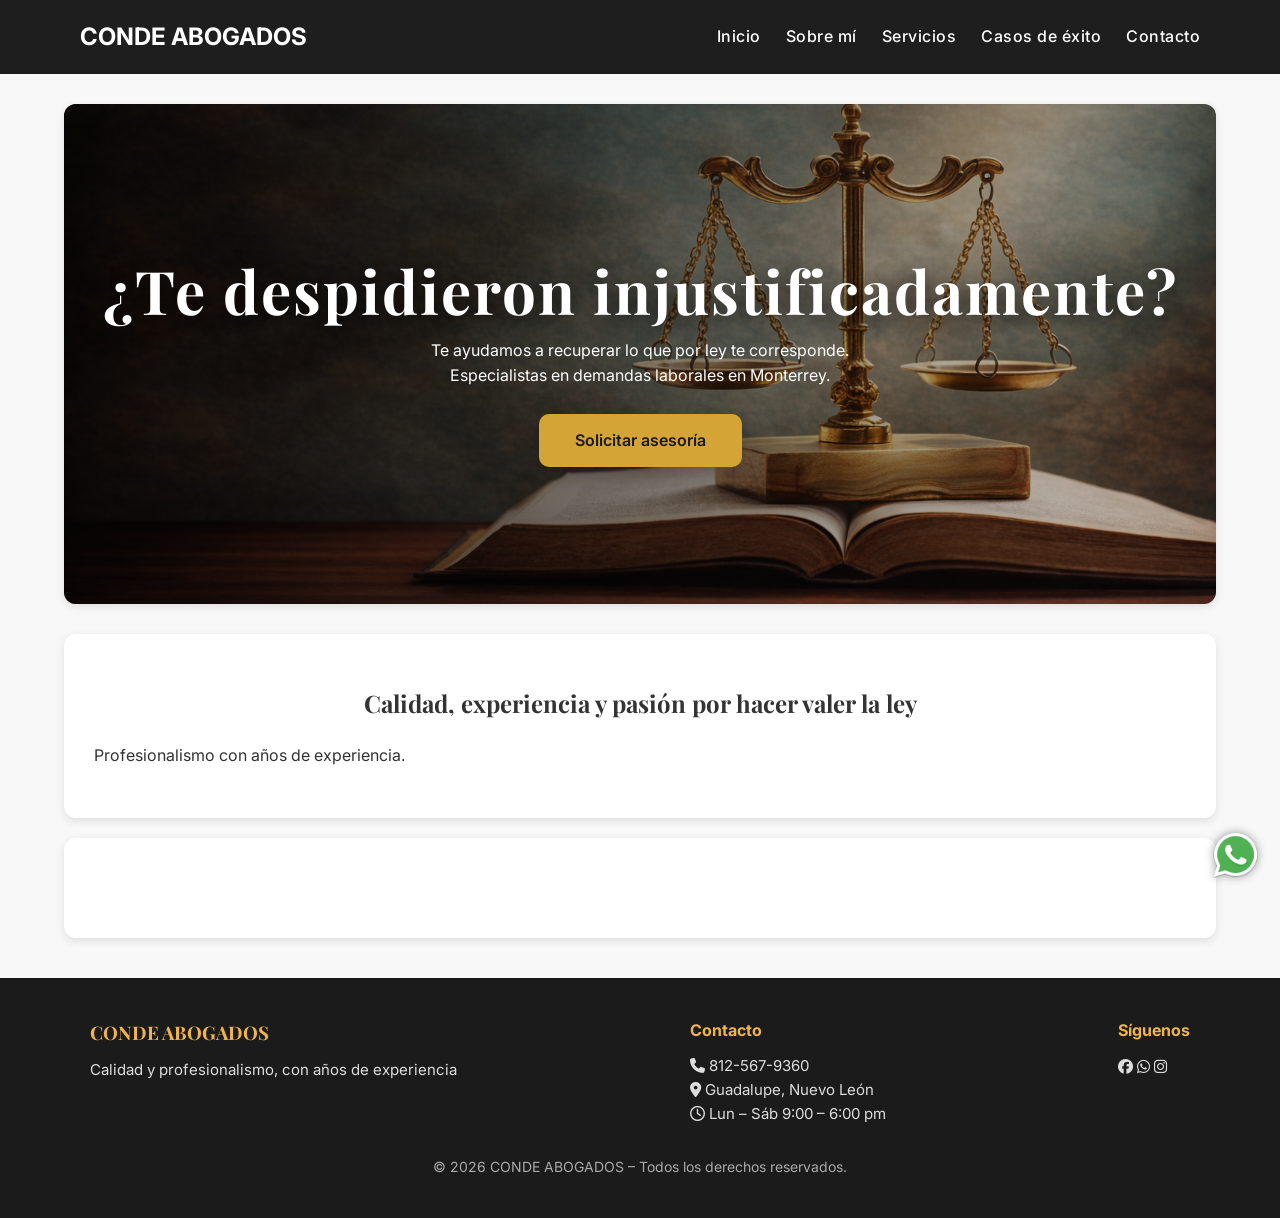
==== commit a909c5df: "Add files via upload" ====
--- a/index.html
+++ b/index.html
@@ -6,8 +6,11 @@
     <meta name="viewport" content="width=device-width, initial-scale=1.0">
     <title>Conde abogados | Inicio</title>
     <link rel="icon" href="img/Icono.png" type="image/png">
+    <meta name="description" content="Abogados laborales en Monterrey. Demandas laborales, despidos injustificados y asesoría legal.">
     <link rel="stylesheet" href="css/estilos.css">
-    <link href="https://fonts.googleapis.com/css2?family=Playfair+Display:wght@600;700&family=Inter:wght@300;400;500&display=swap" rel="stylesheet">
+    <link
+        href="https://fonts.googleapis.com/css2?family=Playfair+Display:wght@600;700&family=Inter:wght@300;400;500&display=swap"
+        rel="stylesheet">
     <link rel="stylesheet" href="https://cdnjs.cloudflare.com/ajax/libs/font-awesome/6.5.0/css/all.min.css">
 </head>
 
@@ -20,15 +23,16 @@
                 <li><a href="index.html">Inicio</a></li>
                 <li><a href="sobre-nosotros.html">Sobre mí</a></li>
                 <li><a href="servicios.html">Servicios</a></li>
-                <li><a href="trabajos.html">Nuestros clientes</a></li>
+                <li><a href="Casos.html">Casos de éxito</a></li>
                 <li><a href="contacto.html">Contacto</a></li>
             </ul>
         </nav>
     </header>
 
     <section class="hero">
-        <h1>CONDE ABOGADOS</h1>
-        <p>Defendemos tus derechos laborales con experiencia y compromiso</p>
+        <h1>¿Te despidieron injustificadamente?</h1>
+        <p>Te ayudamos a recuperar lo que por ley te corresponde.</p>
+        <p>Especialistas en demandas laborales en Monterrey.</p>
         <a class="btn" href="contacto.html">Solicitar asesoría</a>
     </section>
 
@@ -45,7 +49,7 @@
             <div class="slide fade">
                 <img src="img/slide3.jpg" alt="">
             </div>
-            <div class="slide fade"> 
+            <div class="slide fade">
                 <img src="img/slide4.jpg" alt="">
             </div>
 
@@ -75,8 +79,7 @@
             <div class="footer-section">
                 <h4>Síguenos</h4>
                 <div class="social">
-                    <a href="#" class="social-icon"><i
-                            class="fa-brands fa-facebook"></i></a>
+                    <a href="#" class="social-icon"><i class="fa-brands fa-facebook"></i></a>
                     <a href="#" class="social-icon"><i class="fa-brands fa-whatsapp"></i></a>
                     <a href="#" class="social-icon"><i class="fa-brands fa-instagram"></i></a>
                 </div>
@@ -87,10 +90,7 @@
 
     </footer>
 
-    <a href="https://wa.me/8125679360" 
-        class="whatsapp-btn" 
-        target="_blank" 
-        aria-label="Chat en WhatsApp">
+    <a href="https://wa.me/8125679360" class="whatsapp-btn" target="_blank" aria-label="Chat en WhatsApp">
         <img src="img/whatsapp.png" alt="WhatsApp">
         <span class="whatsapp-tooltip">¡Escríbenos y cotiza!</span>
     </a>
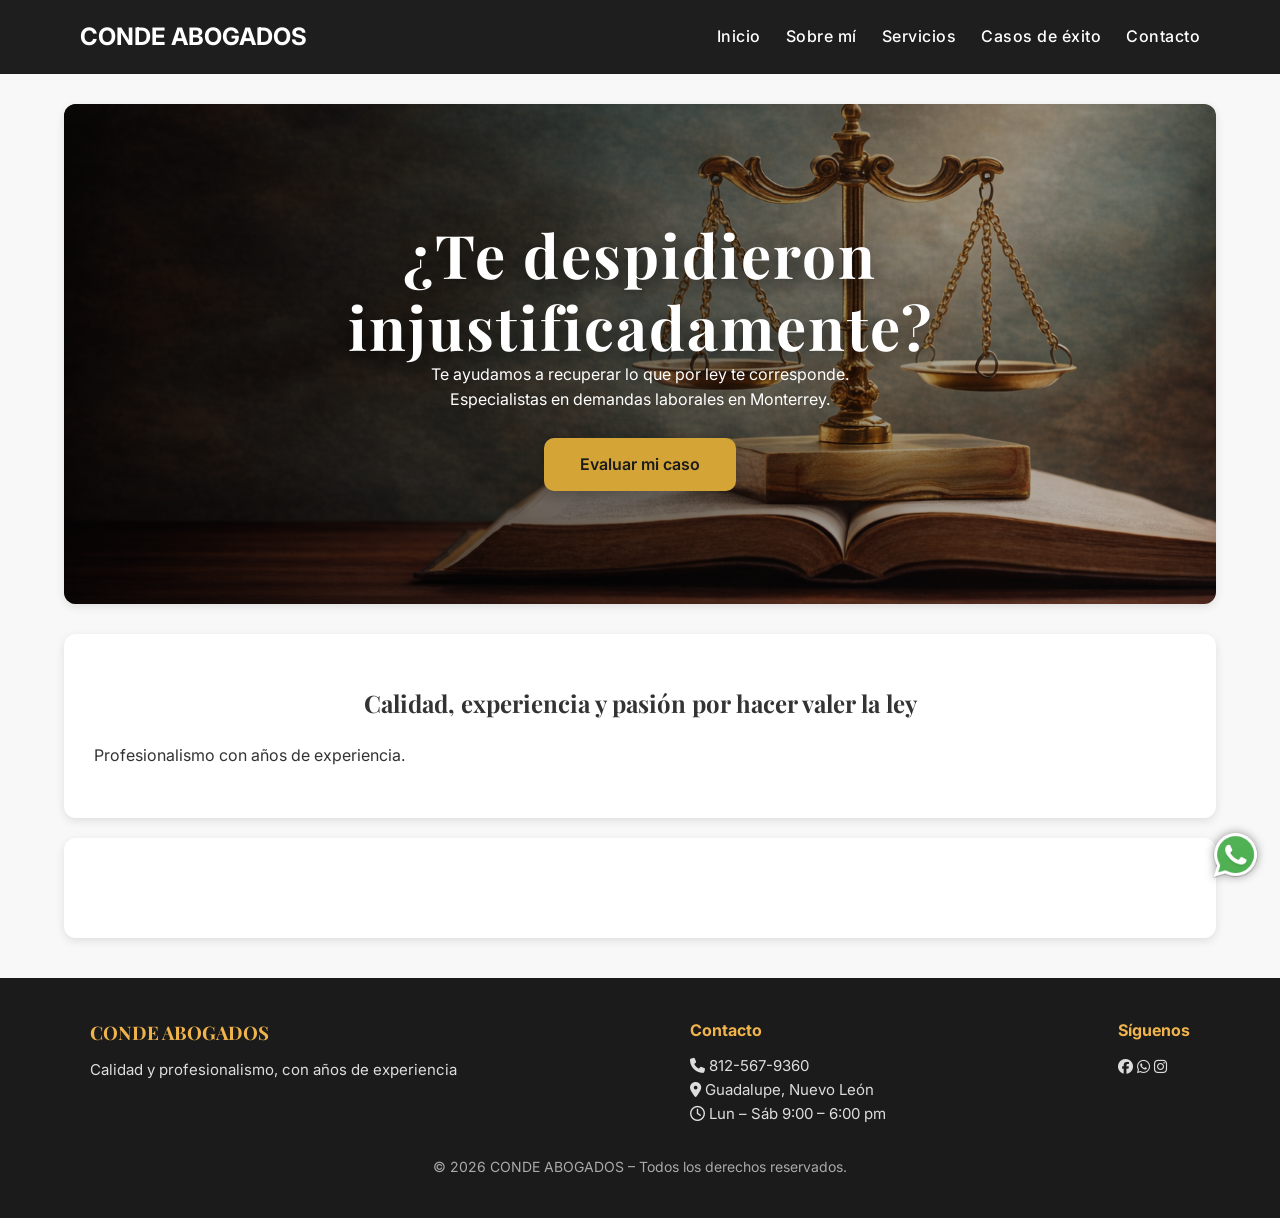
==== commit 1f92bd39: "Add files via upload" ====
--- a/index.html
+++ b/index.html
@@ -30,10 +30,10 @@
     </header>
 
     <section class="hero">
-        <h1>¿Te despidieron injustificadamente?</h1>
+        <h1>¿Te despidieron<br>injustificadamente?</h1>
         <p>Te ayudamos a recuperar lo que por ley te corresponde.</p>
         <p>Especialistas en demandas laborales en Monterrey.</p>
-        <a class="btn" href="contacto.html">Solicitar asesoría</a>
+        <a class="btn" href="contacto.html">Evaluar mi caso</a>
     </section>
 
     <section class="intro">
--- a/css/estilos.css
+++ b/css/estilos.css
@@ -160,6 +160,7 @@
   En pantallas grandes → no pasa de 60px*/
 letter-spacing:2px; /*aumenta el espacio entre los caracteres*/
 text-shadow:0 6px 25px rgba(0,0,0,0.8); /* aplica una sombra difusa y oscura debajo del texto*/
+line-height: 1.2; /*Separación entre líneas*/
 }
 
 /* animación de entrada */
